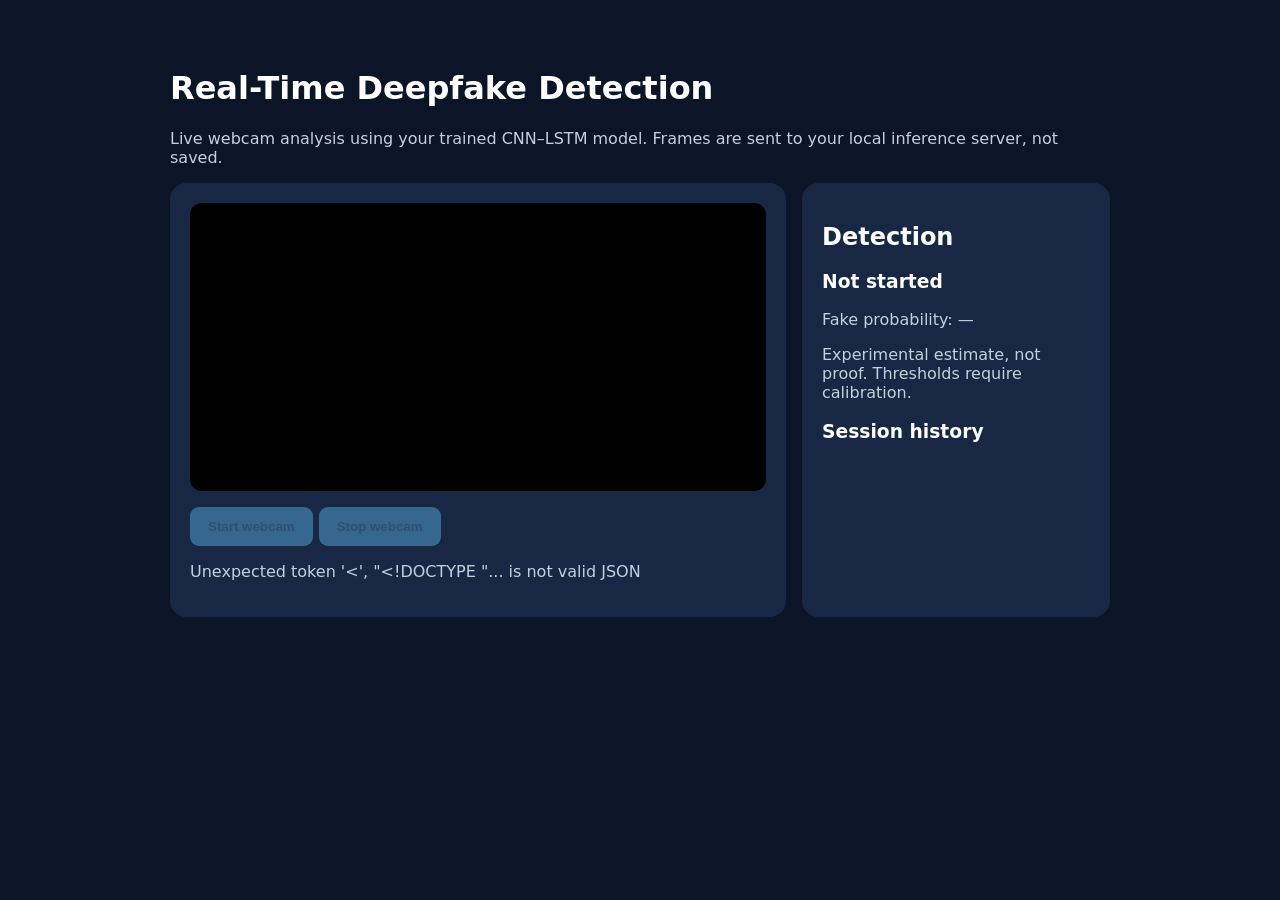
==== live_detection/templates/live.html @ 6f91eb3f "feat: add live webcam deepfake inference scaffold" ====
<!doctype html>
<html lang="en"><head><meta charset="utf-8"><meta name="viewport" content="width=device-width,initial-scale=1"><title>Live Deepfake Detection</title>
<style>body{font-family:system-ui;background:#0c1428;color:#fff;max-width:940px;margin:32px auto;padding:16px}main{display:grid;grid-template-columns:2fr 1fr;gap:16px}.panel{padding:20px;border-radius:16px;background:#182844}video{width:100%;background:black;border-radius:12px;transform:scaleX(-1)}button{padding:12px 18px;margin:12px 6px 0 0;background:#64c8ff;border:0;border-radius:9px;font-weight:bold;cursor:pointer}button:disabled{opacity:.4}p{color:#c3d0de}@media(max-width:700px){main{grid-template-columns:1fr}}</style></head>
<body><h1>Real-Time Deepfake Detection</h1><p>Live webcam analysis using your trained CNN–LSTM model. Frames are sent to your local inference server, not saved.</p><main><section class="panel"><video id="video" autoplay muted playsinline></video><button id="start">Start webcam</button><button id="stop" disabled>Stop webcam</button><p id="status" role="status">Checking model...</p></section><section class="panel"><h2>Detection</h2><h3 id="label">Not started</h3><p id="score">Fake probability: —</p><p>Experimental estimate, not proof. Thresholds require calibration.</p><h3>Session history</h3><ol id="history"></ol></section></main><canvas id="canvas" width="320" height="240" hidden></canvas>
<script>
const video=document.getElementById('video'),canvas=document.getElementById('canvas'),start=document.getElementById('start'),stop=document.getElementById('stop'),status=document.getElementById('status'),label=document.getElementById('label'),score=document.getElementById('score'),history=document.getElementById('history');
let stream=null,timer=null,frames=[],busy=false;
async function check(){try{const r=await fetch('/api/live/status');const d=await r.json();status.textContent=d.message;start.disabled=!d.ready}catch(e){status.textContent=e.message;start.disabled=true}}
async function classify(){if(busy||frames.length!==8)return;busy=true;const batch=frames.splice(0,8);try{const r=await fetch('/api/live/predict',{method:'POST',headers:{'Content-Type':'application/json'},body:JSON.stringify({frames:batch})});const d=await r.json();if(!r.ok)throw Error(d.error||'Prediction failed');label.textContent=d.label;score.textContent='Fake probability: '+(d.fake_probability*100).toFixed(1)+'%';const item=document.createElement('li');item.textContent=new Date().toLocaleTimeString()+' — '+d.label;history.prepend(item);if(history.children.length>10)history.lastChild.remove();status.textContent='Analyzing live frames'}catch(e){label.textContent='Unavailable';status.textContent=e.message}finally{busy=false}}
start.onclick=async()=>{try{stream=await navigator.mediaDevices.getUserMedia({video:true,audio:false});video.srcObject=stream;await video.play();start.disabled=true;stop.disabled=false;label.textContent='Collecting frames';timer=setInterval(()=>{if(video.readyState<2||busy)return;canvas.getContext('2d').drawImage(video,0,0,320,240);frames.push(canvas.toDataURL('image/jpeg',0.7));if(frames.length===8)void classify()},300)}catch(e){status.textContent=e.message}};
stop.onclick=()=>{clearInterval(timer);if(stream)stream.getTracks().forEach(t=>t.stop());stream=null;video.srcObject=null;frames=[];stop.disabled=true;check()};
window.addEventListener('beforeunload',()=>{if(stream)stream.getTracks().forEach(t=>t.stop())});check();
</script></body></html>
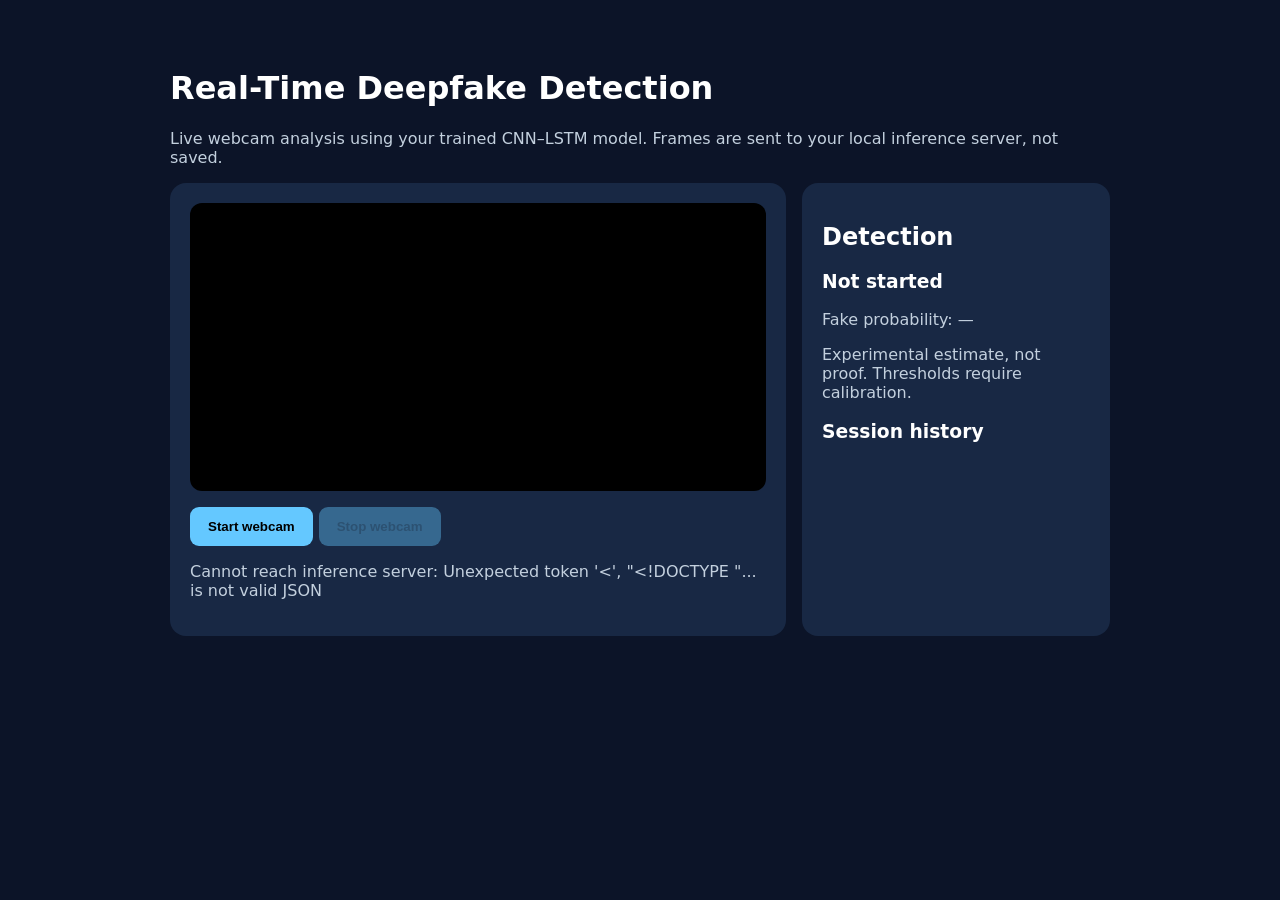
==== commit c097ff2b: "fix: enable webcam preview without trained model and clarify inference status" ====
--- a/live_detection/templates/live.html
+++ b/live_detection/templates/live.html
@@ -4,10 +4,10 @@
 <body><h1>Real-Time Deepfake Detection</h1><p>Live webcam analysis using your trained CNN–LSTM model. Frames are sent to your local inference server, not saved.</p><main><section class="panel"><video id="video" autoplay muted playsinline></video><button id="start">Start webcam</button><button id="stop" disabled>Stop webcam</button><p id="status" role="status">Checking model...</p></section><section class="panel"><h2>Detection</h2><h3 id="label">Not started</h3><p id="score">Fake probability: —</p><p>Experimental estimate, not proof. Thresholds require calibration.</p><h3>Session history</h3><ol id="history"></ol></section></main><canvas id="canvas" width="320" height="240" hidden></canvas>
 <script>
 const video=document.getElementById('video'),canvas=document.getElementById('canvas'),start=document.getElementById('start'),stop=document.getElementById('stop'),status=document.getElementById('status'),label=document.getElementById('label'),score=document.getElementById('score'),history=document.getElementById('history');
-let stream=null,timer=null,frames=[],busy=false;
-async function check(){try{const r=await fetch('/api/live/status');const d=await r.json();status.textContent=d.message;start.disabled=!d.ready}catch(e){status.textContent=e.message;start.disabled=true}}
+let stream=null,timer=null,frames=[],busy=false,modelReady=false;
+async function check(){try{const r=await fetch('/api/live/status');const d=await r.json();modelReady=Boolean(d.ready);status.textContent=modelReady?'Model ready. Start webcam to analyze.':'Camera preview available; detection unavailable: '+d.message;start.disabled=false}catch(e){modelReady=false;status.textContent='Cannot reach inference server: '+e.message;start.disabled=false}}
 async function classify(){if(busy||frames.length!==8)return;busy=true;const batch=frames.splice(0,8);try{const r=await fetch('/api/live/predict',{method:'POST',headers:{'Content-Type':'application/json'},body:JSON.stringify({frames:batch})});const d=await r.json();if(!r.ok)throw Error(d.error||'Prediction failed');label.textContent=d.label;score.textContent='Fake probability: '+(d.fake_probability*100).toFixed(1)+'%';const item=document.createElement('li');item.textContent=new Date().toLocaleTimeString()+' — '+d.label;history.prepend(item);if(history.children.length>10)history.lastChild.remove();status.textContent='Analyzing live frames'}catch(e){label.textContent='Unavailable';status.textContent=e.message}finally{busy=false}}
-start.onclick=async()=>{try{stream=await navigator.mediaDevices.getUserMedia({video:true,audio:false});video.srcObject=stream;await video.play();start.disabled=true;stop.disabled=false;label.textContent='Collecting frames';timer=setInterval(()=>{if(video.readyState<2||busy)return;canvas.getContext('2d').drawImage(video,0,0,320,240);frames.push(canvas.toDataURL('image/jpeg',0.7));if(frames.length===8)void classify()},300)}catch(e){status.textContent=e.message}};
-stop.onclick=()=>{clearInterval(timer);if(stream)stream.getTracks().forEach(t=>t.stop());stream=null;video.srcObject=null;frames=[];stop.disabled=true;check()};
+start.onclick=async()=>{try{stream=await navigator.mediaDevices.getUserMedia({video:true,audio:false});video.srcObject=stream;await video.play();start.disabled=true;stop.disabled=false;label.textContent=modelReady?'Collecting frames':'Camera preview only — model not connected';status.textContent=modelReady?'Live analysis active':'Camera working. Detection needs trained model adapter.';if(!modelReady)return;timer=setInterval(()=>{if(video.readyState<2||busy)return;canvas.getContext('2d').drawImage(video,0,0,320,240);frames.push(canvas.toDataURL('image/jpeg',0.7));if(frames.length===8)void classify()},300)}catch(e){status.textContent=e.message}};
+stop.onclick=()=>{clearInterval(timer);if(stream)stream.getTracks().forEach(t=>t.stop());stream=null;video.srcObject=null;frames=[];stop.disabled=true;start.disabled=false;label.textContent='Not started';check()};
 window.addEventListener('beforeunload',()=>{if(stream)stream.getTracks().forEach(t=>t.stop())});check();
 </script></body></html>
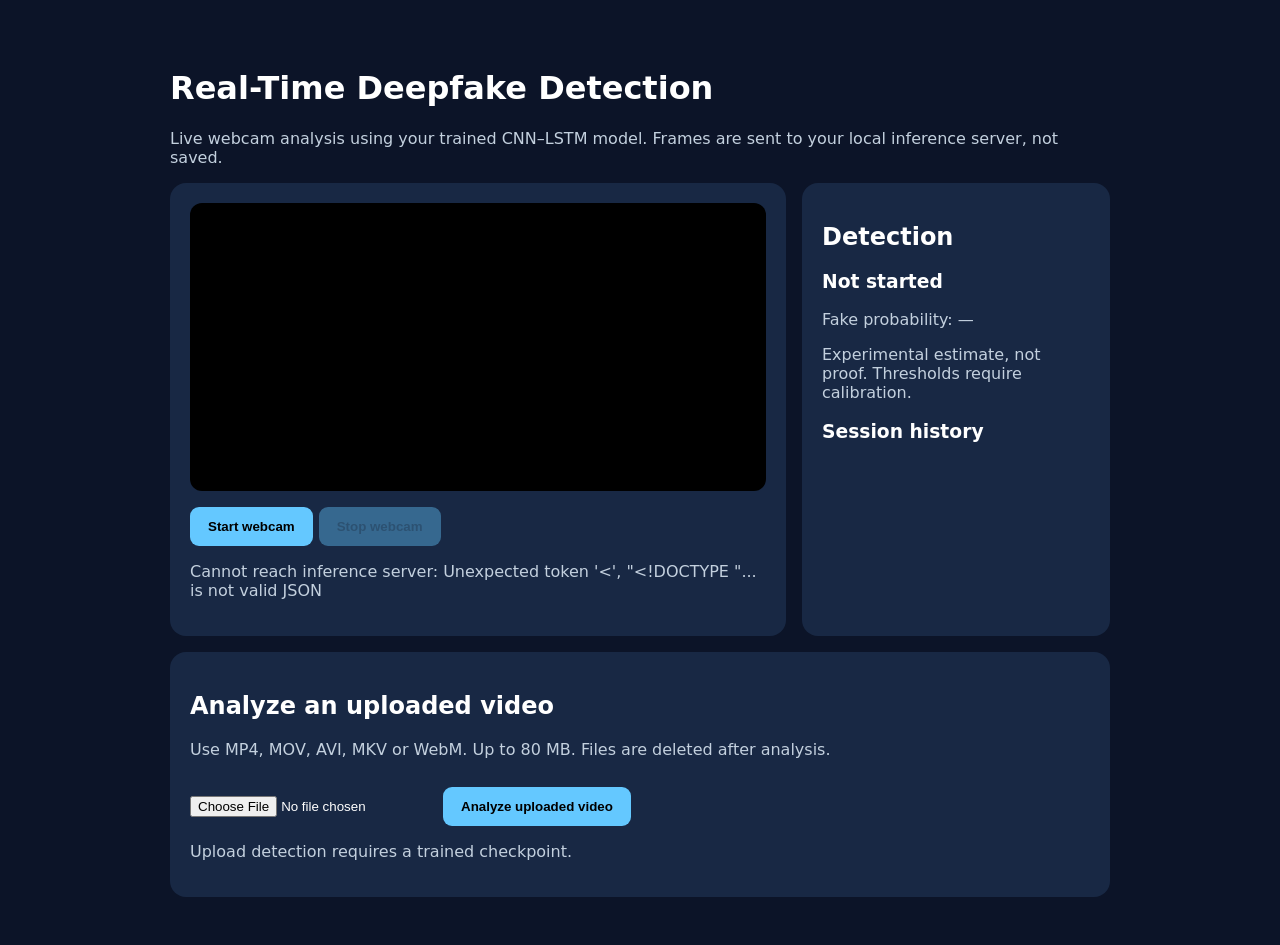
==== commit d9afafb4: "feat: add uploaded video UI" ====
--- a/live_detection/templates/live.html
+++ b/live_detection/templates/live.html
@@ -1,13 +1,17 @@
 <!doctype html>
 <html lang="en"><head><meta charset="utf-8"><meta name="viewport" content="width=device-width,initial-scale=1"><title>Live Deepfake Detection</title>
 <style>body{font-family:system-ui;background:#0c1428;color:#fff;max-width:940px;margin:32px auto;padding:16px}main{display:grid;grid-template-columns:2fr 1fr;gap:16px}.panel{padding:20px;border-radius:16px;background:#182844}video{width:100%;background:black;border-radius:12px;transform:scaleX(-1)}button{padding:12px 18px;margin:12px 6px 0 0;background:#64c8ff;border:0;border-radius:9px;font-weight:bold;cursor:pointer}button:disabled{opacity:.4}p{color:#c3d0de}@media(max-width:700px){main{grid-template-columns:1fr}}</style></head>
-<body><h1>Real-Time Deepfake Detection</h1><p>Live webcam analysis using your trained CNN–LSTM model. Frames are sent to your local inference server, not saved.</p><main><section class="panel"><video id="video" autoplay muted playsinline></video><button id="start">Start webcam</button><button id="stop" disabled>Stop webcam</button><p id="status" role="status">Checking model...</p></section><section class="panel"><h2>Detection</h2><h3 id="label">Not started</h3><p id="score">Fake probability: —</p><p>Experimental estimate, not proof. Thresholds require calibration.</p><h3>Session history</h3><ol id="history"></ol></section></main><canvas id="canvas" width="320" height="240" hidden></canvas>
+<body><h1>Real-Time Deepfake Detection</h1><p>Live webcam analysis using your trained CNN–LSTM model. Frames are sent to your local inference server, not saved.</p><main><section class="panel"><video id="video" autoplay muted playsinline></video><button id="start">Start webcam</button><button id="stop" disabled>Stop webcam</button><p id="status" role="status">Checking model...</p></section><section class="panel"><h2>Detection</h2><h3 id="label">Not started</h3><p id="score">Fake probability: —</p><p>Experimental estimate, not proof. Thresholds require calibration.</p><h3>Session history</h3><ol id="history"></ol></section></main>
+<section class="panel" style="margin-top:16px"><h2>Analyze an uploaded video</h2><p>Use MP4, MOV, AVI, MKV or WebM. Up to 80 MB. Files are deleted after analysis.</p>
+<form id="uploadForm"><input type="file" id="videoFile" accept="video/*" required><button id="uploadBtn" type="submit">Analyze uploaded video</button></form><p id="uploadStatus" role="status">Upload detection requires a trained checkpoint.</p></section>
+<canvas id="canvas" width="320" height="240" hidden></canvas>
 <script>
 const video=document.getElementById('video'),canvas=document.getElementById('canvas'),start=document.getElementById('start'),stop=document.getElementById('stop'),status=document.getElementById('status'),label=document.getElementById('label'),score=document.getElementById('score'),history=document.getElementById('history');
 let stream=null,timer=null,frames=[],busy=false,modelReady=false;
 async function check(){try{const r=await fetch('/api/live/status');const d=await r.json();modelReady=Boolean(d.ready);status.textContent=modelReady?'Model ready. Start webcam to analyze.':'Camera preview available; detection unavailable: '+d.message;start.disabled=false}catch(e){modelReady=false;status.textContent='Cannot reach inference server: '+e.message;start.disabled=false}}
-async function classify(){if(busy||frames.length!==8)return;busy=true;const batch=frames.splice(0,8);try{const r=await fetch('/api/live/predict',{method:'POST',headers:{'Content-Type':'application/json'},body:JSON.stringify({frames:batch})});const d=await r.json();if(!r.ok)throw Error(d.error||'Prediction failed');label.textContent=d.label;score.textContent='Fake probability: '+(d.fake_probability*100).toFixed(1)+'%';const item=document.createElement('li');item.textContent=new Date().toLocaleTimeString()+' — '+d.label;history.prepend(item);if(history.children.length>10)history.lastChild.remove();status.textContent='Analyzing live frames'}catch(e){label.textContent='Unavailable';status.textContent=e.message}finally{busy=false}}
+async function classify(){if(busy||frames.length!==8)return;busy=true;const batch=frames.splice(0,8);try{const r=await fetch('/api/live/predict',{method:'POST',headers:{'Content-Type':'application/json'},body:JSON.stringify({frames:batch})});const d=await r.json();if(!r.ok)throw Error(d.error||'Prediction failed');label.textContent=d.label;score.textContent=d.fake_probability==null ? ('No score: '+(d.reason||'insufficient evidence')) : ('Fake probability: '+(d.fake_probability*100).toFixed(1)+'%');const item=document.createElement('li');item.textContent=new Date().toLocaleTimeString()+' — '+d.label;history.prepend(item);if(history.children.length>10)history.lastChild.remove();status.textContent='Analyzing live frames'}catch(e){label.textContent='Unavailable';status.textContent=e.message}finally{busy=false}}
 start.onclick=async()=>{try{stream=await navigator.mediaDevices.getUserMedia({video:true,audio:false});video.srcObject=stream;await video.play();start.disabled=true;stop.disabled=false;label.textContent=modelReady?'Collecting frames':'Camera preview only — model not connected';status.textContent=modelReady?'Live analysis active':'Camera working. Detection needs trained model adapter.';if(!modelReady)return;timer=setInterval(()=>{if(video.readyState<2||busy)return;canvas.getContext('2d').drawImage(video,0,0,320,240);frames.push(canvas.toDataURL('image/jpeg',0.7));if(frames.length===8)void classify()},300)}catch(e){status.textContent=e.message}};
 stop.onclick=()=>{clearInterval(timer);if(stream)stream.getTracks().forEach(t=>t.stop());stream=null;video.srcObject=null;frames=[];stop.disabled=true;start.disabled=false;label.textContent='Not started';check()};
+document.getElementById('uploadForm').onsubmit=async(event)=>{event.preventDefault();const btn=document.getElementById('uploadBtn'),status=document.getElementById('uploadStatus'),file=document.getElementById('videoFile').files[0];if(!file)return;btn.disabled=true;status.textContent='Analyzing video...';try{const body=new FormData();body.append('file',file);const response=await fetch('/api/video/predict',{method:'POST',body});const result=await response.json();if(!response.ok)throw Error(result.error||'Video analysis failed');status.textContent=result.label+(result.fake_probability==null?(' — '+(result.reason||'insufficient evidence')):(' — fake probability: '+(100*result.fake_probability).toFixed(1)+'%'))}catch(error){status.textContent=error.message}finally{btn.disabled=false}};
 window.addEventListener('beforeunload',()=>{if(stream)stream.getTracks().forEach(t=>t.stop())});check();
 </script></body></html>
